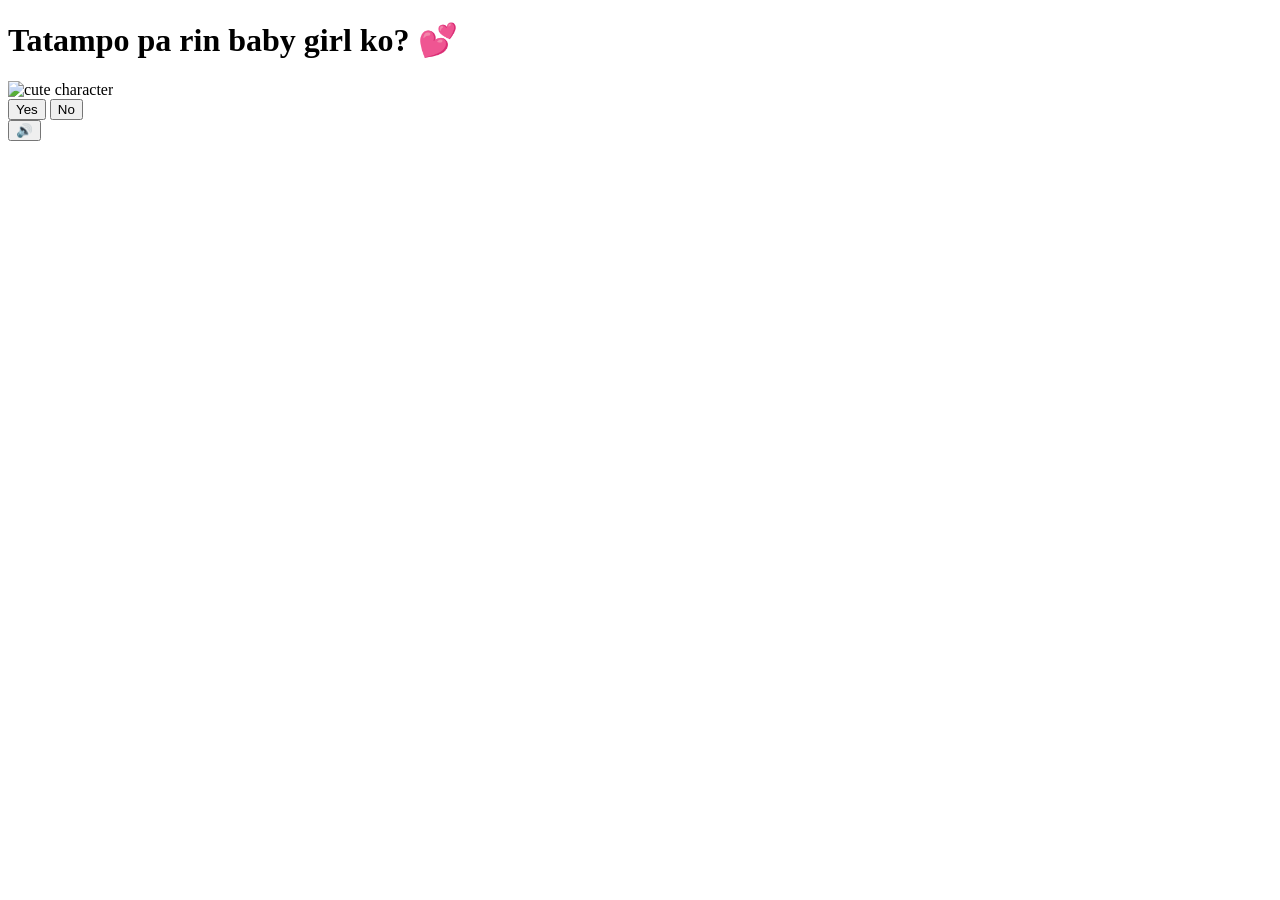
==== index.html @ 8dab2737 "Update title and heading text in index.html" ====
<!DOCTYPE html>
<html lang="en">
<head>
    <meta charset="UTF-8">
    <meta name="viewport" content="width=device-width, initial-scale=1.0">
    <title>Tampororot 💕</title>
    <link rel="preconnect" href="https://fonts.googleapis.com">
    <link href="https://fonts.googleapis.com/css2?family=Nunito:wght@400;700;800;900&display=swap" rel="stylesheet">
    <link rel="stylesheet" href="style.css">
</head>
<body>
    <div class="hearts-bg"></div>

    <div class="container">
        <h1>Tatampo pa rin baby girl ko? 💕</h1>

        <div class="gif-container">
            <img id="cat-gif" src="https://media.tenor.com/EBV7OT7ACfwAAAAj/u-u-qua-qua-u-quaa.gif" alt="cute character">
        </div>

        <div class="buttons">
            <button id="yes-btn" onclick="handleYesClick()">Yes</button>
            <button id="no-btn" onclick="handleNoClick()">No</button>
        </div>
        <div id="tease-toast"></div>
    </div>

    <audio id="bg-music" loop autoplay muted>
        <source src="music/beabadoobee - Glue Song (Lyrics).mp3" type="audio/mpeg">
    </audio>

    <button id="music-toggle" onclick="toggleMusic()" title="Toggle music">🔊</button>

    <script src="script.js"></script>
</body>
</html>
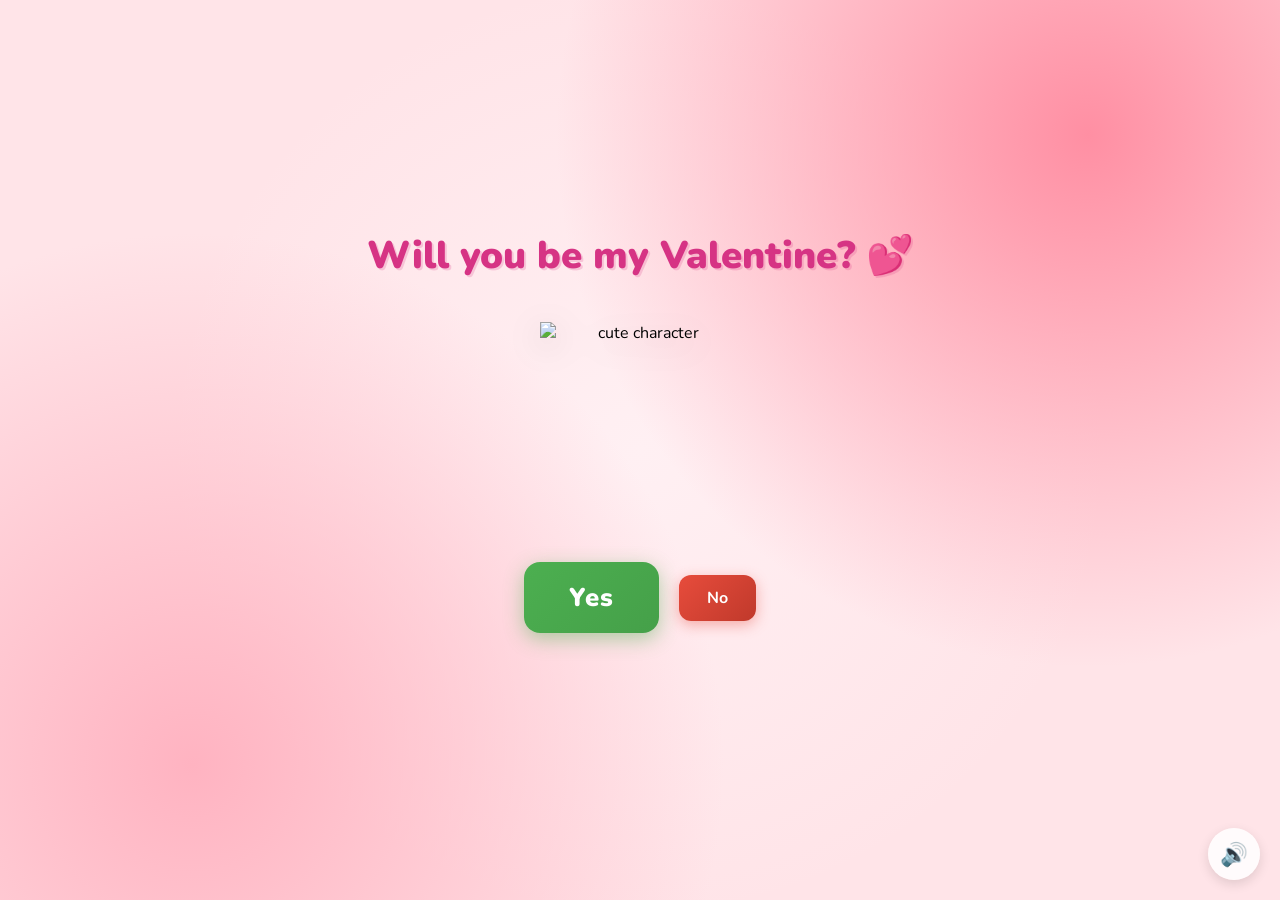
==== commit 73a73f3c: "Update index.html" ====
--- a/index.html
+++ b/index.html
@@ -3,7 +3,7 @@
 <head>
     <meta charset="UTF-8">
     <meta name="viewport" content="width=device-width, initial-scale=1.0">
-    <title>Tampororot 💕</title>
+    <title>Will you be my Valentine? 💕</title>
     <link rel="preconnect" href="https://fonts.googleapis.com">
     <link href="https://fonts.googleapis.com/css2?family=Nunito:wght@400;700;800;900&display=swap" rel="stylesheet">
     <link rel="stylesheet" href="style.css">
@@ -12,7 +12,7 @@
     <div class="hearts-bg"></div>
 
     <div class="container">
-        <h1>Tatampo pa rin baby girl ko? 💕</h1>
+        <h1>Will you be my Valentine? 💕</h1>
 
         <div class="gif-container">
             <img id="cat-gif" src="https://media.tenor.com/EBV7OT7ACfwAAAAj/u-u-qua-qua-u-quaa.gif" alt="cute character">
--- a/style.css
+++ b/style.css
@@ -0,0 +1,206 @@
+* {
+    margin: 0;
+    padding: 0;
+    box-sizing: border-box;
+}
+
+body {
+    background-color: #FFE4E8;
+    font-family: 'Nunito', sans-serif;
+    min-height: 100vh;
+    display: flex;
+    justify-content: center;
+    align-items: center;
+    overflow: hidden;
+    background-image:
+        radial-gradient(circle at 15% 85%, #ffb3c1 0%, transparent 40%),
+        radial-gradient(circle at 85% 15%, #ff8fa3 0%, transparent 40%),
+        radial-gradient(circle at 50% 50%, #fff0f3 0%, transparent 60%);
+}
+
+/* Floating hearts background */
+.hearts-bg {
+    position: fixed;
+    top: 0; left: 0; right: 0; bottom: 0;
+    pointer-events: none;
+    z-index: 0;
+    overflow: hidden;
+}
+
+.hearts-bg::before,
+.hearts-bg::after {
+    content: '💕 💗 💖 💝 💓','💕 💗 💖 💝 💓','💕 💗 💖 💝 💓';
+    position: absolute;
+    font-size: 1.5rem;
+    opacity: 0.15;
+    animation: floatHearts 8s linear infinite;
+    white-space: nowrap;
+    top: 100%;
+    left: 10%;
+}
+
+.hearts-bg::after {
+    animation-delay: 6s;
+    left: 60%;
+    content: '💗 💕 💓 💖 💝','💗 💕 💓 💖 💝','💗 💕 💓 💖 💝';
+}
+
+@keyframes floatHearts {
+    from { transform: translateY(0); opacity: 0.30; }
+    to { transform: translateY(-110vh); opacity: 0; }
+}
+
+.container {
+    position: relative;
+    z-index: 1;
+    text-align: center;
+    padding: 50px 30px;
+}
+
+h1 {
+    font-size: 2.4rem;
+    color: #d63384;
+    font-weight: 900;
+    margin-bottom: 20px;
+    text-shadow: 2px 2px 0px rgba(214, 51, 132, 0.2);
+    animation: wiggle 4s ease-in-out infinite;
+}
+
+@keyframes wiggle {
+    0%, 100% { transform: rotate(-1deg); }
+    50% { transform: rotate(1deg); }
+}
+
+.gif-container {
+    margin: 40px auto;
+    display: flex;
+    justify-content: center;
+}
+
+#cat-gif {
+    width: 200px;
+    height: 200px;
+    object-fit: contain;
+    filter: drop-shadow(0 8px 16px rgba(0,0,0,0.15));
+    transition: opacity 0.3s ease;
+}
+
+.buttons {
+    display: flex;
+    gap: 20px;
+    justify-content: center;
+    align-items: center;
+    margin-top: 30px;
+    flex-wrap: wrap;
+}
+
+#yes-btn {
+    background: linear-gradient(135deg, #4CAF50, #45a049);
+    color: white;
+    border: none;
+    border-radius: 16px;
+    font-size: 1.6rem;
+    font-weight: 900;
+    font-family: 'Nunito', sans-serif;
+    padding: 18px 45px;
+    cursor: pointer;
+    transition: transform 0.15s, box-shadow 0.15s;
+    box-shadow: 0 6px 20px rgba(76, 175, 80, 0.45);
+    letter-spacing: 1px;
+}
+
+#yes-btn:hover {
+    transform: scale(1.06) translateY(-2px);
+    box-shadow: 0 10px 28px rgba(76, 175, 80, 0.55);
+}
+
+#yes-btn:active {
+    transform: scale(0.98);
+}
+
+#no-btn {
+    background: linear-gradient(135deg, #e74c3c, #c0392b);
+    color: white;
+    border: none;
+    border-radius: 12px;
+    font-size: 1rem;
+    font-weight: 700;
+    font-family: 'Nunito', sans-serif;
+    padding: 12px 28px;
+    cursor: pointer;
+    transition: background 0.2s, left 0.25s ease, top 0.25s ease;
+    box-shadow: 0 4px 14px rgba(231, 76, 60, 0.4);
+}
+
+#no-btn:hover {
+    background: linear-gradient(135deg, #c0392b, #a93226);
+}
+
+
+#tease-toast {
+    margin-top: 14px;
+    font-size: 1rem;
+    color: #d63384;
+    font-weight: 700;
+    font-style: italic;
+    opacity: 0;
+    transform: translateY(6px);
+    transition: opacity 0.3s ease, transform 0.3s ease;
+    min-height: 1.5rem;
+}
+
+#tease-toast.show {
+    opacity: 1;
+    transform: translateY(0);
+}
+
+/* Music toggle button */
+#music-toggle {
+    position: fixed;
+    bottom: 20px;
+    right: 20px;
+    background: rgba(255, 255, 255, 0.85);
+    border: none;
+    border-radius: 50%;
+    width: 52px;
+    height: 52px;
+    font-size: 1.4rem;
+    cursor: pointer;
+    backdrop-filter: blur(10px);
+    box-shadow: 0 4px 12px rgba(0, 0, 0, 0.12);
+    transition: transform 0.2s;
+    z-index: 100;
+}
+
+#music-toggle:hover {
+    transform: scale(1.1);
+}
+
+/* Yes page specific */
+.yes-container h1.yes-title {
+    font-size: 2.8rem;
+    animation: bounceTitle 0.6s ease infinite alternate;
+}
+
+@keyframes bounceTitle {
+    from { transform: translateY(0) rotate(-1deg); }
+    to { transform: translateY(-12px) rotate(1deg); }
+}
+
+.yes-message {
+    font-size: 1.4rem;
+    color: #e91e8c;
+    font-weight: 700;
+    margin-top: 24px;
+    animation: fadeIn 1s ease 0.5s both;
+}
+
+@keyframes fadeIn {
+    from { opacity: 0; transform: translateY(10px); }
+    to { opacity: 1; transform: translateY(0); }
+}
+
+.yes-container #cat-gif {
+    width: 260px;
+    height: 260px;
+}
